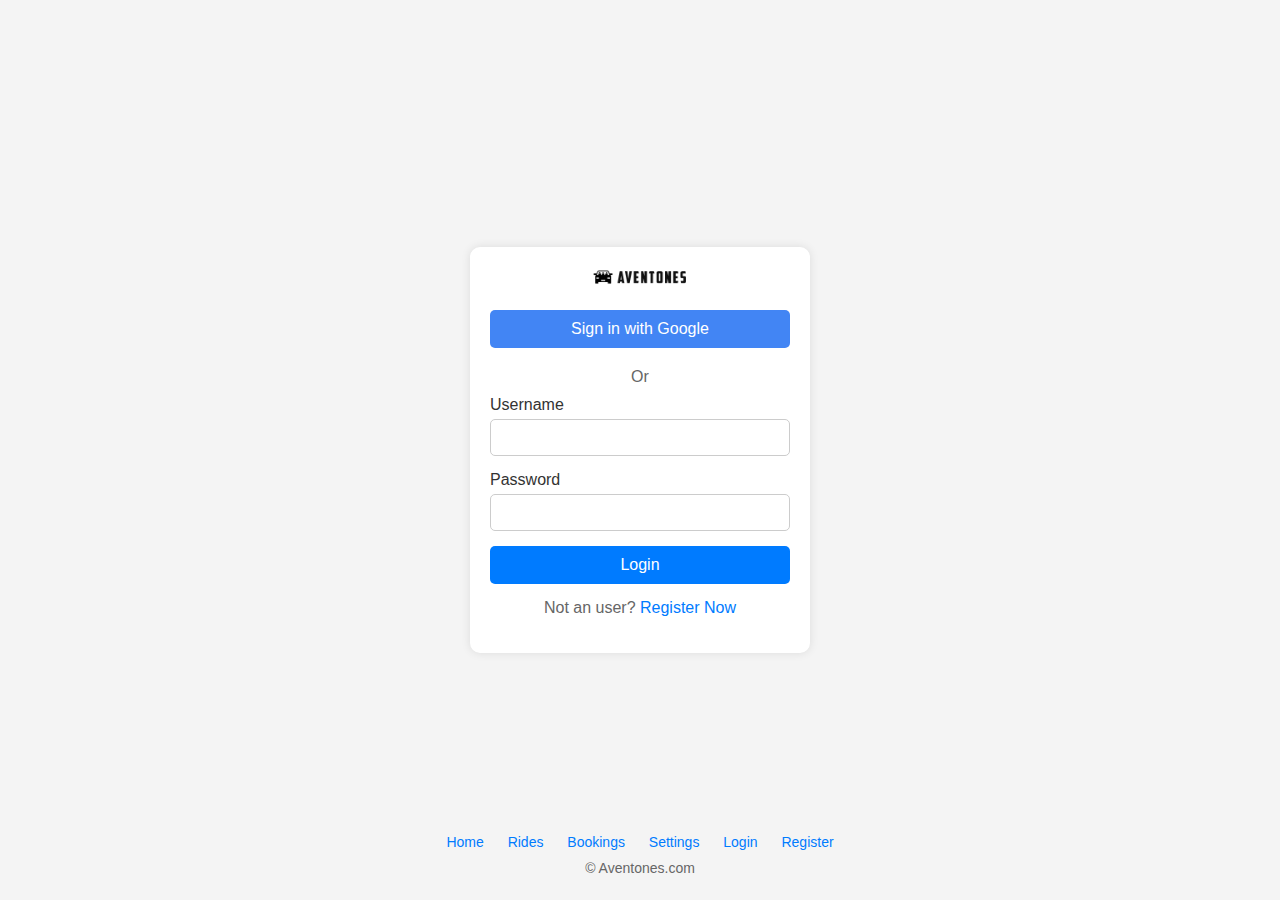
==== index.html @ 50158886 "primer commit" ====
<!DOCTYPE html>
<html lang="es">
<head>
    <meta charset="UTF-8">
    <meta name="viewport" content="width=device-width, initial-scale=1.0">
    <title>Aventones Login</title>
    <link rel="stylesheet" href="styles.css">
</head>
<body>
    <div class="login-container">
        <div class="login-box">
            <img src="aventones-logo.png" alt="Aventones Logo" class="logo">
            <button class="google-login">Sign in with Google</button>
            <p class="or">Or</p>
            <form action="/login" method="POST">
                <label for="username">Username</label>
                <input type="text" id="username" name="username" required>
                <label for="password">Password</label>
                <input type="password" id="password" name="password" required>
                <button type="submit">Login</button>
            </form>
            <p class="register">Not an user? <a href="/register">Register Now</a></p>
        </div>
    </div>
    <footer>
        <a href="/home">Home</a>
        <a href="/rides">Rides</a>
        <a href="/bookings">Bookings</a>
        <a href="/settings">Settings</a>
        <a href="/login">Login</a>
        <a href="/register">Register</a>
        <p>&copy; Aventones.com</p>
    </footer>
</body>
</html>
---- styles.css ----
body {
    font-family: Arial, sans-serif;
    background-color: #f4f4f4;
    display: flex;
    flex-direction: column;
    justify-content: center;
    align-items: center;
    height: 100vh;
    margin: 0;
}

.login-container {
    display: flex;
    justify-content: center;
    align-items: center;
    height: 100%;
    width: 100%;
}

.login-box {
    background-color: #fff;
    padding: 20px;
    border-radius: 10px;
    box-shadow: 0 0 10px rgba(0, 0, 0, 0.1);
    width: 300px;
    text-align: center;
}

.logo {
    width: 100px;
    margin-bottom: 20px;
}

.google-login {
    background-color: #4285F4;
    color: white;
    padding: 10px;
    border: none;
    border-radius: 5px;
    width: 100%;
    font-size: 16px;
    cursor: pointer;
    margin-bottom: 10px;
}

.or {
    margin: 10px 0;
    color: #666;
}

form {
    display: flex;
    flex-direction: column;
}

label {
    text-align: left;
    margin-bottom: 5px;
    color: #333;
}

input {
    padding: 10px;
    margin-bottom: 15px;
    border: 1px solid #ccc;
    border-radius: 5px;
}

button[type="submit"] {
    background-color: #007BFF;
    color: white;
    padding: 10px;
    border: none;
    border-radius: 5px;
    cursor: pointer;
    font-size: 16px;
}

.register {
    margin-top: 15px;
    color: #666;
}

.register a {
    color: #007BFF;
    text-decoration: none;
}

footer {
    position: absolute;
    bottom: 10px;
    text-align: center;
    width: 100%;
    color: #666;
    font-size: 14px;
}

footer a {
    margin: 0 10px;
    color: #007BFF;
    text-decoration: none;
}

footer p {
    margin-top: 10px;
}
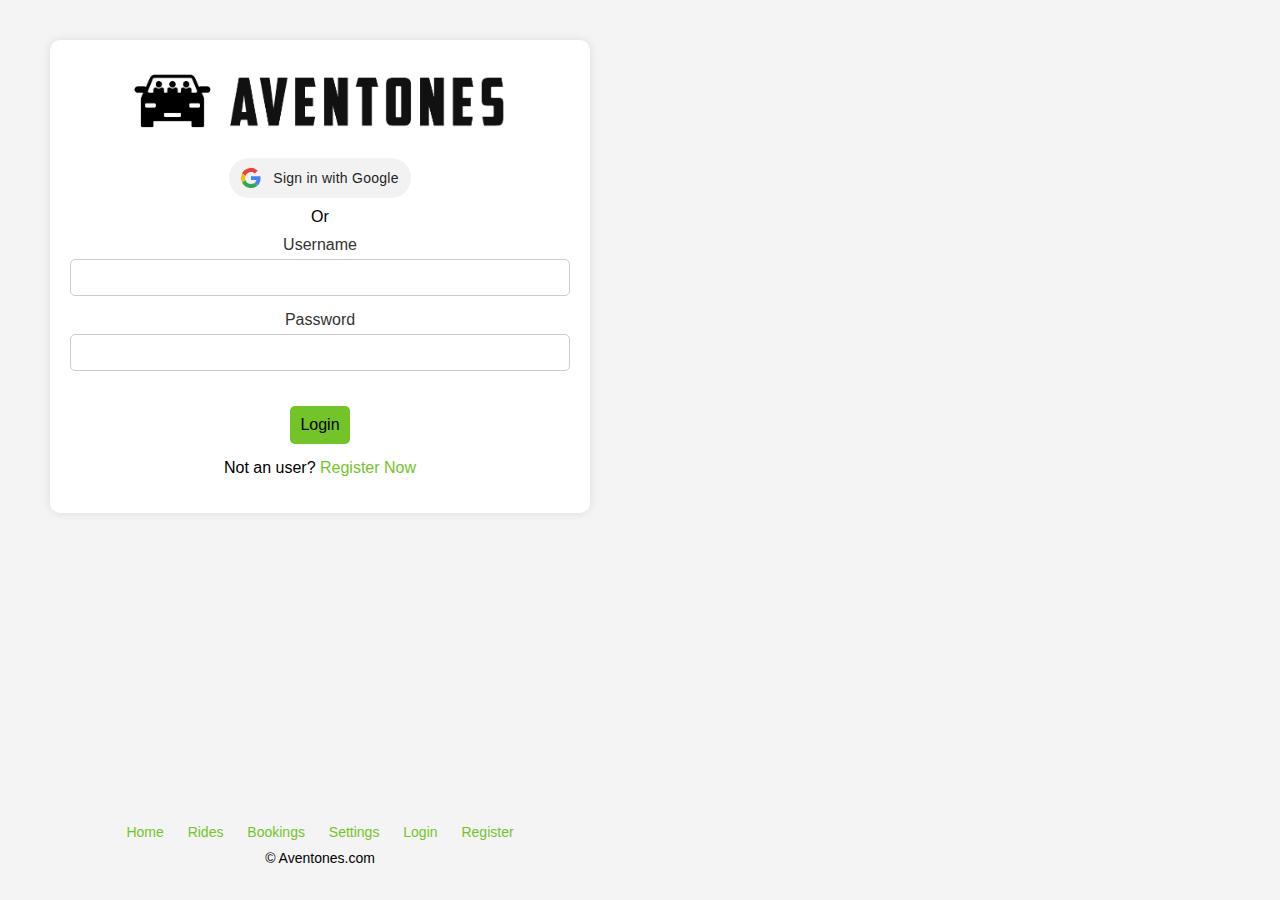
==== commit f3aea41e: "añadiendo index y user-registration" ====
--- a/index.html
+++ b/index.html
@@ -1,16 +1,43 @@
 <!DOCTYPE html>
 <html lang="es">
+
 <head>
     <meta charset="UTF-8">
     <meta name="viewport" content="width=device-width, initial-scale=1.0">
+    <meta name="author" content="Andrea Benavides Zúñiga">
     <title>Aventones Login</title>
     <link rel="stylesheet" href="styles.css">
 </head>
+
 <body>
     <div class="login-container">
         <div class="login-box">
             <img src="aventones-logo.png" alt="Aventones Logo" class="logo">
-            <button class="google-login">Sign in with Google</button>
+            <button class="gsi-material-button">
+                <div class="gsi-material-button-state"></div>
+                <div class="gsi-material-button-content-wrapper">
+                    <div class="gsi-material-button-icon">
+                        <svg version="1.1" xmlns="http://www.w3.org/2000/svg" viewBox="0 0 48 48"
+                            xmlns:xlink="http://www.w3.org/1999/xlink" style="display: block;">
+                            <path fill="#EA4335"
+                                d="M24 9.5c3.54 0 6.71 1.22 9.21 3.6l6.85-6.85C35.9 2.38 30.47 0 24 0 14.62 0 6.51 5.38 2.56 13.22l7.98 6.19C12.43 13.72 17.74 9.5 24 9.5z">
+                            </path>
+                            <path fill="#4285F4"
+                                d="M46.98 24.55c0-1.57-.15-3.09-.38-4.55H24v9.02h12.94c-.58 2.96-2.26 5.48-4.78 7.18l7.73 6c4.51-4.18 7.09-10.36 7.09-17.65z">
+                            </path>
+                            <path fill="#FBBC05"
+                                d="M10.53 28.59c-.48-1.45-.76-2.99-.76-4.59s.27-3.14.76-4.59l-7.98-6.19C.92 16.46 0 20.12 0 24c0 3.88.92 7.54 2.56 10.78l7.97-6.19z">
+                            </path>
+                            <path fill="#34A853"
+                                d="M24 48c6.48 0 11.93-2.13 15.89-5.81l-7.73-6c-2.15 1.45-4.92 2.3-8.16 2.3-6.26 0-11.57-4.22-13.47-9.91l-7.98 6.19C6.51 42.62 14.62 48 24 48z">
+                            </path>
+                            <path fill="none" d="M0 0h48v48H0z"></path>
+                        </svg>
+                    </div>
+                    <span class="gsi-material-button-contents">Sign in with Google</span>
+                    <span style="display: none;">Sign in with Google</span>
+                </div>
+            </button>
             <p class="or">Or</p>
             <form action="/login" method="POST">
                 <label for="username">Username</label>
@@ -19,7 +46,7 @@
                 <input type="password" id="password" name="password" required>
                 <button type="submit">Login</button>
             </form>
-            <p class="register">Not an user? <a href="/register">Register Now</a></p>
+            <p class="register">Not an user? <a href="user-register.html">Register Now</a></p>
         </div>
     </div>
     <footer>
@@ -27,9 +54,10 @@
         <a href="/rides">Rides</a>
         <a href="/bookings">Bookings</a>
         <a href="/settings">Settings</a>
-        <a href="/login">Login</a>
-        <a href="/register">Register</a>
+        <a href="index.html">Login</a>
+        <a href="user-register.html">Register</a>
         <p>&copy; Aventones.com</p>
     </footer>
 </body>
-</html>
+
+</html>--- a/styles.css
+++ b/styles.css
@@ -1,106 +1,276 @@
+:root {
+  --font-family: Arial, sans-serif;
+  --background-color: #f4f4f4;
+  --box-background-color: #fff;
+  --box-shadow: 0 0 10px rgba(0, 0, 0, 0.1);
+  --primary-color: #73c527;
+  --primary-text-color: rgb(0, 0, 0);
+  --secondary-text-color: #333;
+  --footer-background-color: #000000;
+  --footer-text-color: #000000;
+  --footer-link-color: #73c527;
+  --input-border-color: #ccc;
+  --link-color: #73c527;
+  --or-text-color: #000000;
+  --button-hover-bg-color: #5ea91f;
+  --button-hover-text-color: #fff;
+}
+
 body {
-    font-family: Arial, sans-serif;
-    background-color: #f4f4f4;
-    display: flex;
-    flex-direction: column;
-    justify-content: center;
-    align-items: center;
-    height: 100vh;
-    margin: 0;
-}
-
-.login-container {
-    display: flex;
-    justify-content: center;
-    align-items: center;
-    height: 100%;
-    width: 100%;
-}
-
-.login-box {
-    background-color: #fff;
-    padding: 20px;
-    border-radius: 10px;
-    box-shadow: 0 0 10px rgba(0, 0, 0, 0.1);
-    width: 300px;
-    text-align: center;
-}
+  font-family: var(--font-family);
+  background-color: var(--background-color);
+  display: flex;
+  flex-direction: column;
+  justify-content: center;
+  align-items: center;
+  width: 90%;
+  height: auto;
+  max-width: 600px;
+  margin: 20px;
+}
+
+.login-container,
+.register-container {
+  display: flex;
+  flex-direction: column;
+  justify-content: space-between;
+  align-items: center;
+  width: 90%;
+  /* Ajusta el ancho del contenedor */
+  height: auto;
+  max-width: 600px;
+  margin: 20px;
+  /* Añadir margen para evitar que se corte la imagen del logo */
+}
+
+.login-box,
+.register-box {
+  background-color: var(--box-background-color);
+  padding: 20px;
+  border-radius: 10px;
+  box-shadow: var(--box-shadow);
+  width: 1%;
+  width: 500px;
+  text-align: center;
+}
+
+
 
 .logo {
-    width: 100px;
-    margin-bottom: 20px;
+  display: block;
+  margin: 0 auto 20px auto;
+  max-width: 80%;
+  height: auto;
 }
 
 .google-login {
-    background-color: #4285F4;
-    color: white;
-    padding: 10px;
-    border: none;
-    border-radius: 5px;
-    width: 100%;
-    font-size: 16px;
-    cursor: pointer;
-    margin-bottom: 10px;
+  background-color: var(--primary-color);
+  color: var(--primary-text-color);
+  padding: 10px;
+  border: none;
+  border-radius: 5px;
+  width: 100%;
+  font-size: 16px;
+  cursor: pointer;
+  margin-bottom: 10px;
 }
 
 .or {
-    margin: 10px 0;
-    color: #666;
+  margin: 10px 0;
+  color: var(--or-text-color);
 }
 
 form {
-    display: flex;
-    flex-direction: column;
+  display: flex;
+  flex-direction: column;
+  align-items: center;
+}
+
+.form-row {
+  display: flex;
+  justify-content: space-between;
+  width: 100%;
+  margin-bottom: 15px;
+}
+
+.form-group {
+  display: flex;
+  flex-direction: column;
+  width: 48%;
 }
 
 label {
-    text-align: left;
-    margin-bottom: 5px;
-    color: #333;
-}
-
-input {
-    padding: 10px;
-    margin-bottom: 15px;
-    border: 1px solid #ccc;
-    border-radius: 5px;
+  text-align: left;
+  margin-bottom: 5px;
+  color: var(--secondary-text-color);
+}
+
+input,
+select {
+  padding: 10px;
+  margin-bottom: 15px;
+  border: 1px solid var(--input-border-color);
+  border-radius: 5px;
+  width: 100%;
+  box-sizing: border-box;
 }
 
 button[type="submit"] {
-    background-color: #007BFF;
-    color: white;
-    padding: 10px;
-    border: none;
-    border-radius: 5px;
-    cursor: pointer;
-    font-size: 16px;
+  background-color: var(--primary-color);
+  color: var(--primary-text-color);
+  padding: 10px;
+  border: none;
+  border-radius: 5px;
+  cursor: pointer;
+  font-size: 16px;
+  margin-top: 20px;
+}
+
+button[type="submit"]:hover {
+  background-color: var(--button-hover-bg-color);
+  color: var(--button-hover-text-color);
 }
 
 .register {
-    margin-top: 15px;
-    color: #666;
+  margin-top: 15px;
+  color: var(--footer-text-color);
 }
 
 .register a {
-    color: #007BFF;
-    text-decoration: none;
+  color: var(--link-color);
+  text-decoration: none;
 }
 
 footer {
-    position: absolute;
-    bottom: 10px;
-    text-align: center;
-    width: 100%;
-    color: #666;
-    font-size: 14px;
+  position: absolute;
+  bottom: 10px;
+  text-align: center;
+  width: 100%;
+  color: var(--footer-text-color);
+  color: var(--footer-text-color);
+  font-size: 14px;
+  padding: 10px;
+  box-sizing: border-box;
 }
 
 footer a {
-    margin: 0 10px;
-    color: #007BFF;
-    text-decoration: none;
+  margin: 0 10px;
+  color: var(--footer-link-color);
+  text-decoration: none;
 }
 
 footer p {
-    margin-top: 10px;
-}
+  margin-top: 10px;
+}
+
+/*Estilo del botón google*/
+.gsi-material-button {
+  display: flex;
+  justify-content: center;
+  align-items: center;
+  -moz-user-select: none;
+  -webkit-user-select: none;
+  -ms-user-select: none;
+  -webkit-appearance: none;
+  background-color: #f2f2f2;
+  background-image: none;
+  border: none;
+  -webkit-border-radius: 20px;
+  border-radius: 20px;
+  -webkit-box-sizing: border-box;
+  box-sizing: border-box;
+  color: #1f1f1f;
+  cursor: pointer;
+  font-family: 'Roboto', arial, sans-serif;
+  font-size: 14px;
+  height: 40px;
+  letter-spacing: 0.25px;
+  outline: none;
+  overflow: hidden;
+  padding: 0 12px;
+  position: relative;
+  text-align: center;
+  -webkit-transition: background-color .218s, border-color .218s, box-shadow .218s;
+  transition: background-color .218s, border-color .218s, box-shadow .218s;
+  vertical-align: middle;
+  white-space: nowrap;
+  width: auto;
+  max-width: 400px;
+  min-width: min-content;
+  margin: 0 auto;
+}
+
+.gsi-material-button .gsi-material-button-icon {
+  height: 20px;
+  margin-right: 12px;
+  min-width: 20px;
+  width: 20px;
+}
+
+.gsi-material-button .gsi-material-button-content-wrapper {
+  -webkit-align-items: center;
+  align-items: center;
+  display: flex;
+  -webkit-flex-direction: row;
+  flex-direction: row;
+  -webkit-flex-wrap: nowrap;
+  flex-wrap: nowrap;
+  height: 100%;
+  justify-content: space-between;
+  position: relative;
+  width: 100%;
+}
+
+.gsi-material-button .gsi-material-button-contents {
+  -webkit-flex-grow: 1;
+  flex-grow: 1;
+  font-family: 'Roboto', arial, sans-serif;
+  font-weight: 500;
+  overflow: hidden;
+  text-overflow: ellipsis;
+  vertical-align: top;
+}
+
+.gsi-material-button .gsi-material-button-state {
+  -webkit-transition: opacity .218s;
+  transition: opacity .218s;
+  bottom: 0;
+  left: 0;
+  opacity: 0;
+  position: absolute;
+  right: 0;
+  top: 0;
+}
+
+.gsi-material-button:disabled {
+  cursor: default;
+  background-color: #ffffff61;
+}
+
+.gsi-material-button:disabled .gsi-material-button-state {
+  background-color: #1f1f1f1f;
+}
+
+.gsi-material-button:disabled .gsi-material-button-contents {
+  opacity: 38%;
+}
+
+.gsi-material-button:disabled .gsi-material-button-icon {
+  opacity: 38%;
+}
+
+.gsi-material-button:not(:disabled):active .gsi-material-button-state,
+.gsi-material-button:not(:disabled):focus .gsi-material-button-state {
+  background-color: #001d35;
+  opacity: 12%;
+}
+
+.gsi-material-button:not(:disabled):hover {
+  -webkit-box-shadow: 0 1px 2px 0 rgba(60, 64, 67, .30), 0 1px 3px 1px rgba(60, 64, 67, .15);
+  box-shadow: 0 1px 2px 0 rgba(60, 64, 67, .30), 0 1px 3px 1px rgba(60, 64, 67, .15);
+}
+
+.gsi-material-button:not(:disabled):hover .gsi-material-button-state {
+  background-color: #001d35;
+  opacity: 8%;
+}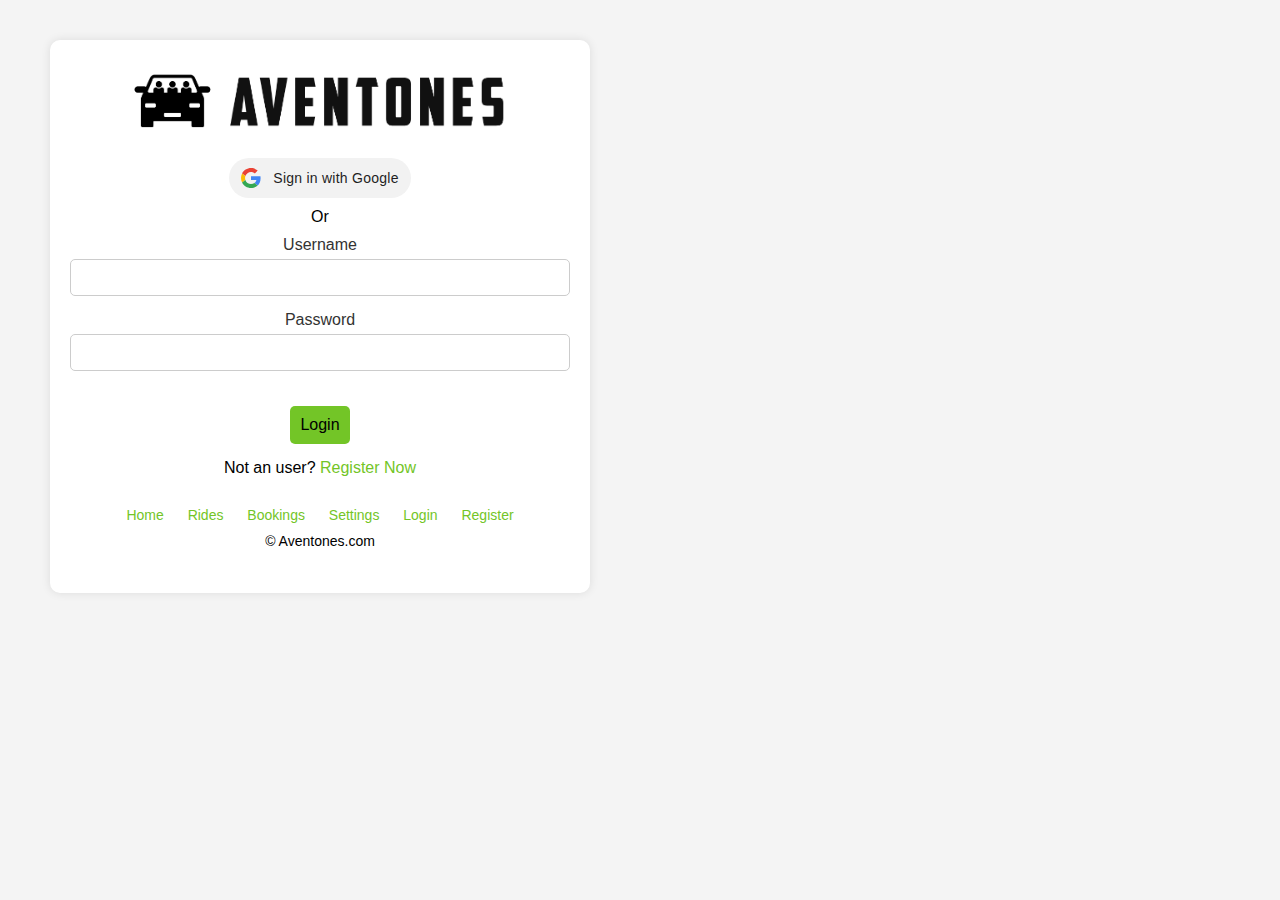
==== commit 0131f9b8: "ajustes en el footer" ====
--- a/index.html
+++ b/index.html
@@ -47,17 +47,16 @@
                 <button type="submit">Login</button>
             </form>
             <p class="register">Not an user? <a href="user-register.html">Register Now</a></p>
-        </div>
+            <footer>
+                <a href="/home">Home</a>
+                <a href="/rides">Rides</a>
+                <a href="/bookings">Bookings</a>
+                <a href="/settings">Settings</a>
+                <a href="index.html">Login</a>
+                <a href="user-register.html">Register</a>
+                <p>&copy; Aventones.com</p>
+            </footer>
+        </div>   
     </div>
-    <footer>
-        <a href="/home">Home</a>
-        <a href="/rides">Rides</a>
-        <a href="/bookings">Bookings</a>
-        <a href="/settings">Settings</a>
-        <a href="index.html">Login</a>
-        <a href="user-register.html">Register</a>
-        <p>&copy; Aventones.com</p>
-    </footer>
 </body>
-
 </html>--- a/styles.css
+++ b/styles.css
@@ -142,15 +142,13 @@
 }
 
 footer {
-  position: absolute;
-  bottom: 10px;
   text-align: center;
   width: 100%;
-  color: var(--footer-text-color);
   color: var(--footer-text-color);
   font-size: 14px;
   padding: 10px;
   box-sizing: border-box;
+  margin-top: 20px;
 }
 
 footer a {
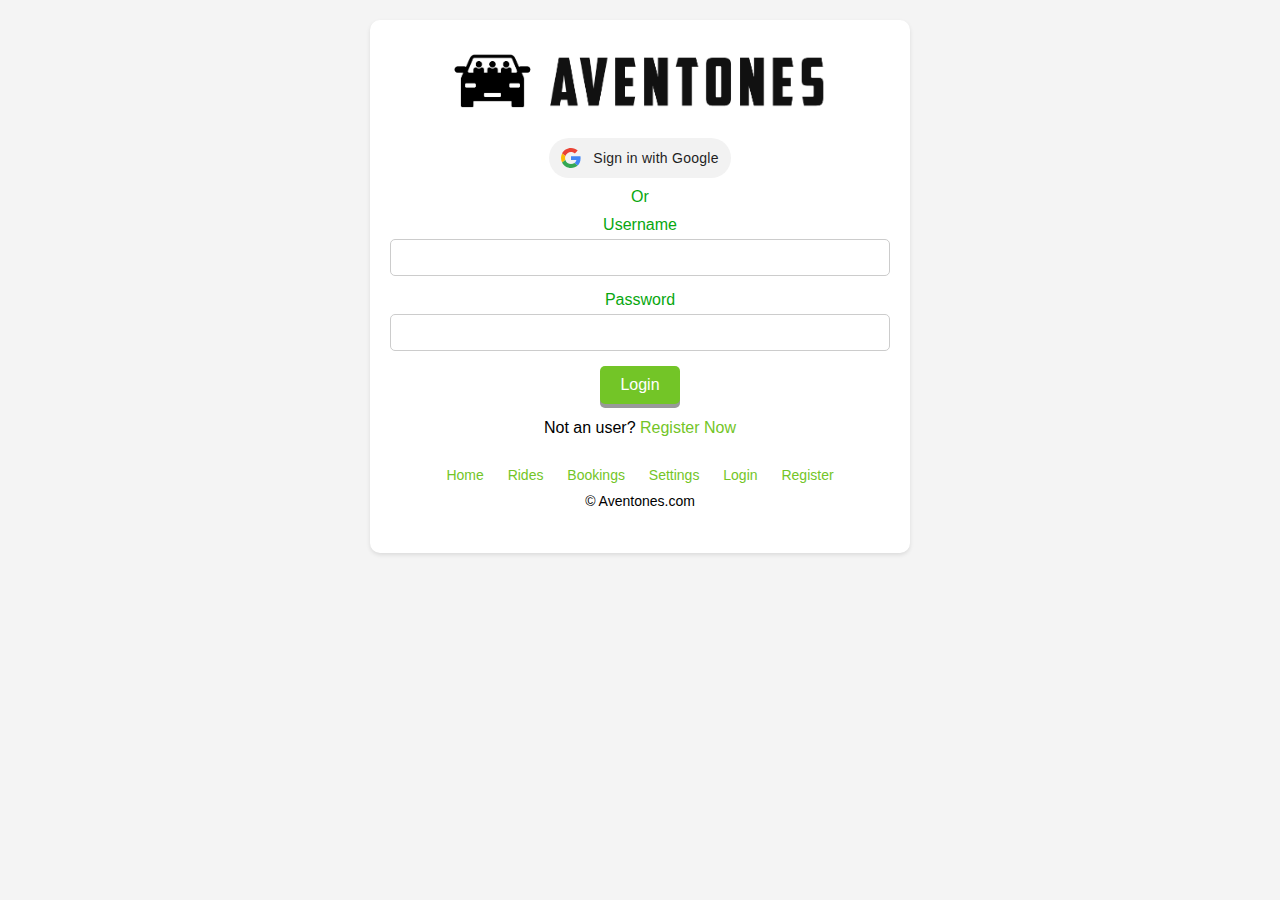
==== commit 14166cd6: "driver-register listo, my-rides en proceso" ====
--- a/index.html
+++ b/index.html
@@ -13,7 +13,7 @@
     <div class="login-container">
         <div class="login-box">
             <img src="aventones-logo.png" alt="Aventones Logo" class="logo">
-            <button class="gsi-material-button">
+            <button class="gsi-material-button" onclick="window.location.href='https://accounts.google.com/v3/signin/identifier?continue=https%3A%2F%2Fwww.google.com%2Fsearch%3Fq%3Diniciar%2Bsesion%2Bgoogle%26rlz%3D1C1GCEA_enCR1093CR1093%26oq%3Dinici%26gs_lcrp%3DEgZjaHJvbWUqDAgCEAAYQxiABBiKBTIGCAAQRRg5Mg8IARAAGEMYsQMYgAQYigUyDAgCEAAYQxiABBiKBTISCAMQABhDGIMBGLEDGIAEGIoFMg8IBBAAGEMYsQMYgAQYigUyBggFEEUYPTIGCAYQRRg9MgYIBxBFGD3SAQg0NTA0ajBqN6gCALACAA%26sourceid%3Dchrome%26ie%3DUTF-8&ec=futura_gmv_dt_so_72586115_e&hl=es&ifkv=AS5LTASPu719cPlUaepa-d6j9GV6xixPZAbgGqym2fosnHOmdopBkPaOU_vJLXSHJSDwYYcwyvVVuA&passive=true&flowName=GlifWebSignIn&flowEntry=ServiceLogin&dsh=S939693072%3A1719193397563896&ddm=0'">
                 <div class="gsi-material-button-state"></div>
                 <div class="gsi-material-button-content-wrapper">
                     <div class="gsi-material-button-icon">
@@ -44,12 +44,12 @@
                 <input type="text" id="username" name="username" required>
                 <label for="password">Password</label>
                 <input type="password" id="password" name="password" required>
-                <button type="submit">Login</button>
+                <a href="#" class="button">Login</a>
             </form>
             <p class="register">Not an user? <a href="user-register.html">Register Now</a></p>
             <footer>
                 <a href="/home">Home</a>
-                <a href="/rides">Rides</a>
+                <a href="my-rides.html">Rides</a>
                 <a href="/bookings">Bookings</a>
                 <a href="/settings">Settings</a>
                 <a href="index.html">Login</a>
--- a/styles.css
+++ b/styles.css
@@ -5,15 +5,16 @@
   --box-shadow: 0 0 10px rgba(0, 0, 0, 0.1);
   --primary-color: #73c527;
   --primary-text-color: rgb(0, 0, 0);
-  --secondary-text-color: #333;
+  --secondary-text-color: #08a710;
   --footer-background-color: #000000;
   --footer-text-color: #000000;
   --footer-link-color: #73c527;
   --input-border-color: #ccc;
   --link-color: #73c527;
-  --or-text-color: #000000;
   --button-hover-bg-color: #5ea91f;
   --button-hover-text-color: #fff;
+  --nav-bg-color: #f4f4f4;
+  --box-shadow: 0 2px 4px rgba(0, 0, 0, 0.1);
 }
 
 body {
@@ -21,26 +22,173 @@
   background-color: var(--background-color);
   display: flex;
   flex-direction: column;
+  align-items: center;
+  margin: 0;
+  padding: 0;
+}
+
+header {
+  width: 100%;
+  text-align: center;
+  background-color: #fff;
+  box-shadow: var(--box-shadow);
+  position: relative;
+  padding: 10px 0;
+}
+
+.header-top {
+  display: flex;
+  flex-direction: column;
+  align-items: center;
+}
+
+.logo-rides {
+  height: 50px;
+}
+
+.regresar {
+  text-decoration: none;
+  color: #000000;
+  width: 30px;
+  height: 30px;
+  display: flex;
+  align-items: center;
   justify-content: center;
+  position: absolute;
+  left: 20px;
+  top: 50%;
+  transform: translateY(-50%);
+}
+
+.regresar::before {
+  content: '';
+  border: solid #000000;
+  border-width: 0 3px 3px 0;
+  display: inline-block;
+  padding: 5px;
+  transform: rotate(135deg);
+  -webkit-transform: rotate(135deg);
+}
+
+nav {
+   background-color: var(--nav-bg-color);
+   padding: 20px 0;
+   width: 100%;
+ }
+
+nav ul {
+  list-style: none;
+  padding: 0;
+  margin: 0;
+  display: flex;
+  justify-content: center;
+}
+
+nav ul li {
+  margin: 0 20px;
+}
+
+nav ul li a {
+  text-decoration: none;
+  color: var(--primary-text-color);
+  font-weight: bold;
+}
+
+nav ul li a.active {
+  color: var(--primary-color);
+}
+
+.search-container {
+  display: flex;
+  justify-content: flex-end;
+  align-items: center;
+  padding: 5px;
+  background-color: #fff;
+  box-shadow: 0 2px 4px rgba(0, 0, 0, 0.1);
+  max-width: 200px;
+  margin-left: 900px;
+}
+
+.search-container input {
+  padding: 5px 10px;
+  border: 1px solid #ccc;
+  border-radius: 5px;
+  margin-right: 10px;
+  flex: 1;
+}
+
+.search-container button {
+  background: none;
+  border: none;
+  cursor: pointer;
+}
+
+.search-container button img {
+  height: 30px;
+}
+
+main {
+  width: 90%;
+  max-width: 1200px;
+  margin: 20px auto;
+  text-align: center;
+}
+
+h1 {
+  font-size: 2em;
+  color: var(--secondary-text-color);
+}
+
+table {
+  width: 100%;
+  border-collapse: collapse;
+  margin: 20px 0;
+  box-shadow: var(--box-shadow);
+}
+
+table th, table td {
+  border: 1px solid #ddd;
+  padding: 10px;
+}
+
+table th {
+  background-color: var(--primary-color);
+  color: #fff;
+}
+
+table td a {
+  color: var(--link-color);
+  text-decoration: none;
+}
+
+table td a:hover {
+  text-decoration: underline;
+}
+
+.new-ride-button {
+  background-color: var(--primary-color);
+  color: #fff;
+  padding: 10px 20px;
+  border: none;
+  border-radius: 5px;
+  cursor: pointer;
+  font-size: 16px;
+}
+
+.new-ride-button:hover {
+  background-color: var(--button-hover-bg-color);
+}
+
+.login-container,
+.register-container {
+  display: flex;
+  flex-direction: column;
+  justify-content: space-between;
   align-items: center;
   width: 90%;
   height: auto;
   max-width: 600px;
   margin: 20px;
-}
-
-.login-container,
-.register-container {
-  display: flex;
-  flex-direction: column;
-  justify-content: space-between;
-  align-items: center;
-  width: 90%;
-  /* Ajusta el ancho del contenedor */
-  height: auto;
-  max-width: 600px;
-  margin: 20px;
-  /* Añadir margen para evitar que se corte la imagen del logo */
 }
 
 .login-box,
@@ -54,8 +202,6 @@
   text-align: center;
 }
 
-
-
 .logo {
   display: block;
   margin: 0 auto 20px auto;
@@ -77,7 +223,7 @@
 
 .or {
   margin: 10px 0;
-  color: var(--or-text-color);
+  color: var(--secondary-text-color);
 }
 
 form {
@@ -97,6 +243,10 @@
   display: flex;
   flex-direction: column;
   width: 48%;
+}
+
+.full-width {
+  width: 100%;
 }
 
 label {
@@ -115,20 +265,29 @@
   box-sizing: border-box;
 }
 
-button[type="submit"] {
+.button {
+  display: inline-block;
+  padding: 10px 20px;
+  font-size: 16px;
+  cursor: pointer;
+  text-align: center;
+  text-decoration: none;
+  outline: none;
+  color: #fff;
   background-color: var(--primary-color);
-  color: var(--primary-text-color);
-  padding: 10px;
   border: none;
   border-radius: 5px;
-  cursor: pointer;
-  font-size: 16px;
-  margin-top: 20px;
-}
-
-button[type="submit"]:hover {
+  box-shadow: 0 4px #999;
+}
+
+.button:hover {
   background-color: var(--button-hover-bg-color);
-  color: var(--button-hover-text-color);
+}
+
+.button:active {
+  background-color: var(--button-hover-bg-color);
+  box-shadow: 0 2px #666;
+  transform: translateY(2px);
 }
 
 .register {
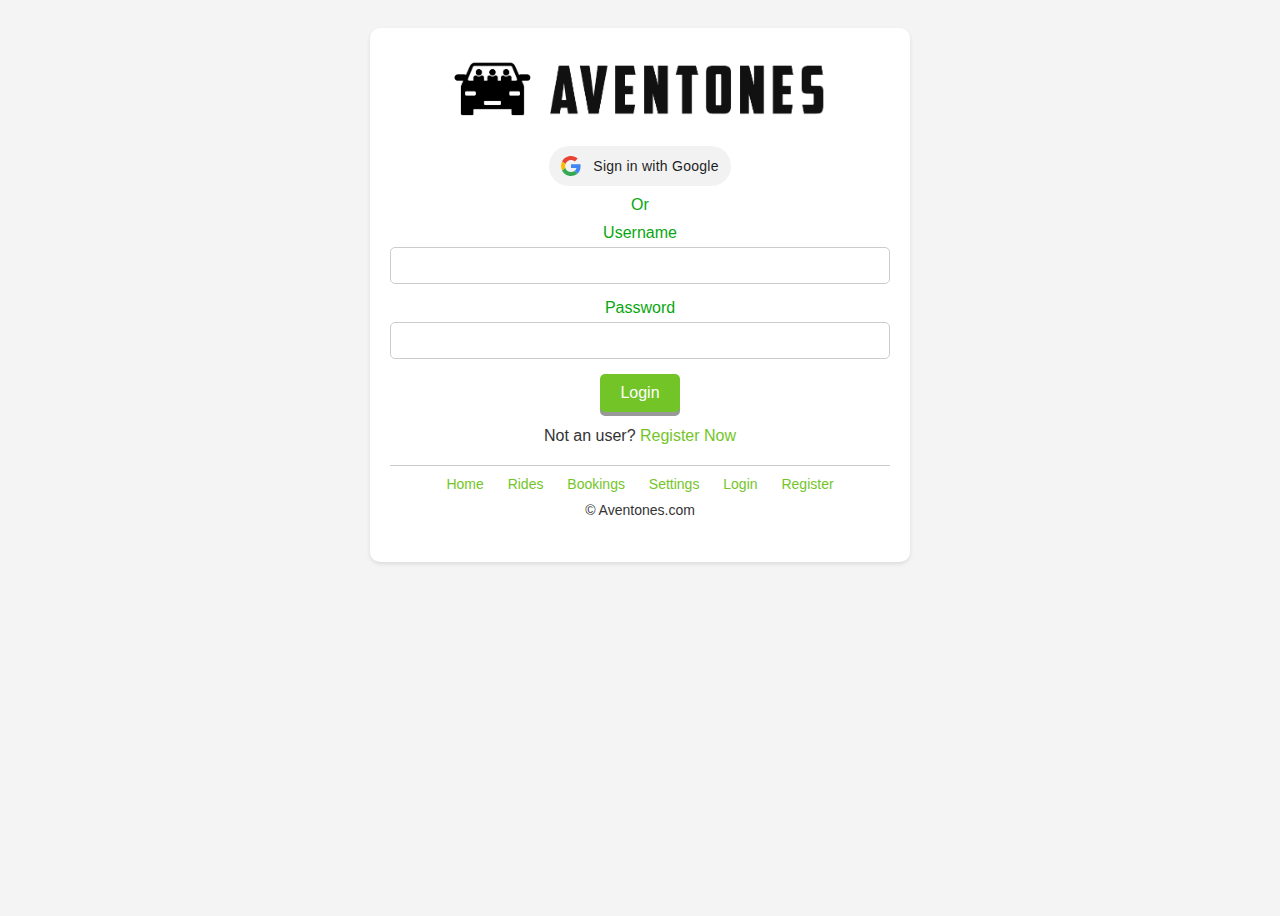
==== commit a9d452ea: "Ultimo commit, proyecto finalizado :)" ====
--- a/index.html
+++ b/index.html
@@ -44,14 +44,14 @@
                 <input type="text" id="username" name="username" required>
                 <label for="password">Password</label>
                 <input type="password" id="password" name="password" required>
-                <a href="#" class="button">Login</a>
+                <a href="search-rides.html" class="button">Login</a>
             </form>
             <p class="register">Not an user? <a href="user-register.html">Register Now</a></p>
             <footer>
-                <a href="/home">Home</a>
+                <a href="search-rides.html">Home</a>
                 <a href="my-rides.html">Rides</a>
-                <a href="/bookings">Bookings</a>
-                <a href="/settings">Settings</a>
+                <a href="view-bookins.html">Bookings</a>
+                <a href="settings-edit-profile.html">Settings</a>
                 <a href="index.html">Login</a>
                 <a href="user-register.html">Register</a>
                 <p>&copy; Aventones.com</p>
--- a/styles.css
+++ b/styles.css
@@ -1,3 +1,4 @@
+/* Definición de variables para temas de color y estilos */
 :root {
   --font-family: Arial, sans-serif;
   --background-color: #f4f4f4;
@@ -7,7 +8,7 @@
   --primary-text-color: rgb(0, 0, 0);
   --secondary-text-color: #08a710;
   --footer-background-color: #000000;
-  --footer-text-color: #000000;
+  --footer-text-color: #333333;
   --footer-link-color: #73c527;
   --input-border-color: #ccc;
   --link-color: #73c527;
@@ -17,28 +18,48 @@
   --box-shadow: 0 2px 4px rgba(0, 0, 0, 0.1);
 }
 
+/* Estilo general del cuerpo */
 body {
   font-family: var(--font-family);
   background-color: var(--background-color);
   display: flex;
   flex-direction: column;
   align-items: center;
-  margin: 0;
-  padding: 0;
-}
-
+  min-height: 100vh
+}
+
+/* Estilo del encabezado */
 header {
   width: 100%;
   text-align: center;
   background-color: #fff;
   box-shadow: var(--box-shadow);
+  position: fixed;
+  top: 0;
+  left: 0;
+  z-index: 1000;
+}
+
+/* Encabezado superior con logo */
+.header-top {
+  display: flex;
+  align-items: center;
+  justify-content: center;
   position: relative;
-  padding: 10px 0;
-}
-
-.header-top {
-  display: flex;
-  flex-direction: column;
+}
+
+/* Encabezado inferior con navegación y barra de búsqueda */
+.header-bottom {
+  display: flex;
+  justify-content: space-between;
+  align-items: center;
+  background-color: var(--nav-bg-color);
+  padding: 10px 20px;
+}
+
+/* Contenedor del logo */
+.logo-container {
+  display: flex;
   align-items: center;
 }
 
@@ -46,6 +67,7 @@
   height: 50px;
 }
 
+/* Botón de regresar */
 .regresar {
   text-decoration: none;
   color: #000000;
@@ -70,68 +92,225 @@
   -webkit-transform: rotate(135deg);
 }
 
+/* Estilo de la navegación */
 nav {
-   background-color: var(--nav-bg-color);
-   padding: 20px 0;
-   width: 100%;
- }
-
-nav ul {
-  list-style: none;
-  padding: 0;
-  margin: 0;
-  display: flex;
-  justify-content: center;
-}
-
-nav ul li {
-  margin: 0 20px;
-}
-
-nav ul li a {
-  text-decoration: none;
-  color: var(--primary-text-color);
-  font-weight: bold;
-}
-
-nav ul li a.active {
-  color: var(--primary-color);
-}
-
+    flex: 1;
+}
+
+.header-bottom nav ul {
+    list-style: none;
+    padding: 0;
+    margin: 0;
+    display: flex;
+    justify-content: center;
+}
+
+.header-bottom nav ul li {
+    margin: 0 20px;
+}
+
+.header-bottom nav ul li a {
+    text-decoration: none;
+    color: var(--primary-text-color);
+    font-weight: bold;
+}
+
+.header-bottom nav ul li a.active {
+    color: var(--primary-color);
+}
+
+/* Contenedor de la búsqueda */
 .search-container {
-  display: flex;
-  justify-content: flex-end;
-  align-items: center;
-  padding: 5px;
-  background-color: #fff;
-  box-shadow: 0 2px 4px rgba(0, 0, 0, 0.1);
-  max-width: 200px;
-  margin-left: 900px;
+    display: flex;
+    align-items: center;
 }
 
 .search-container input {
-  padding: 5px 10px;
-  border: 1px solid #ccc;
-  border-radius: 5px;
-  margin-right: 10px;
-  flex: 1;
+    padding: 5px;
+    border: 1px solid #ccc;
+    border-radius: 5px;
 }
 
 .search-container button {
+    background: none;
+    border: none;
+    cursor: pointer;
+}
+
+.search-container button img {
+    height: 24px;
+}
+
+/* Dropdown del contenedor de búsqueda */
+.search-container .dropdown {
+  position: relative;
+  display: inline-block;
+}
+
+.search-container .dropdown .dropbtn {
   background: none;
   border: none;
-  cursor: pointer;
-}
-
-.search-container button img {
-  height: 30px;
-}
-
+  font-size: 16px;
+}
+
+.search-container .dropdown .dropdown-content {
+  display: none;
+  position: absolute;
+  right: 0;
+  background-color: #f9f9f9;
+  min-width: 100px;
+  box-shadow: 0px 8px 16px 0px rgba(0,0,0,0.2);
+  z-index: 1;
+}
+
+.search-container .dropdown .dropdown-content a {
+  color: black;
+  padding: 12px 16px;
+  text-decoration: none;
+  display: block;
+}
+
+.search-container .dropdown .dropdown-content a:hover {
+  background-color: #f1f1f1;
+}
+
+.search-container .dropdown:hover .dropdown-content {
+  display: block;
+}
+
+/* Estilo principal */
 main {
   width: 90%;
   max-width: 1200px;
   margin: 20px auto;
   text-align: center;
+  flex: 1;
+  padding: 80px 20px 20px;
+}
+
+main h1 {
+  font-size: 24px;
+  color: var(--primary-color);
+  position: relative;
+  display: inline-block;
+  padding-bottom: 5px;
+}
+
+main h1::after {
+  content: "";
+  display: block;
+  width: 100%;
+  height: 2px;
+  background-color: #ccc;
+  position: absolute;
+  bottom: 0;
+  left: 0;
+}
+
+/* Formulario de nueva búsqueda */
+.new-ride-form {
+  max-width: 800px;
+  margin: 0 auto;
+  background-color: #fff;
+  padding: 20px;
+  box-shadow: 0 2px 4px rgba(0, 0, 0, 0.1);
+  border-radius: 5px;
+}
+
+/* Contenedor inferior de la búsqueda */
+.ride-bottom {
+  display: flex;
+  flex-wrap: wrap;
+  justify-content: space-between;
+  margin-bottom: 20px;
+  width: 100%;
+  max-width: 800px;
+  box-sizing: border-box;
+  margin: auto;
+}
+
+.ride-group {
+  flex: 1 0 45%;
+  margin-bottom: 20px;
+}
+
+.ride-bottom .ride-group {
+  flex: unset;
+  margin-bottom: 10px;
+  margin: 10px;
+}
+
+.ride-group label {
+  display: block;
+  margin-bottom: 5px;;
+}
+
+.ride-group input,
+.ride-group select {
+  width: 100%;
+  padding: 5px;
+  border: 1px solid #ccc;
+  border-radius: 5px;
+}
+
+.ride-group-days {
+  margin-bottom: 20px;
+  padding-left: 100px;
+}
+
+.ride-group-days label {
+  display: inline-block;
+  margin-right: 10px;
+}
+
+.vehicle-details,
+.option-days {
+  display: flex;
+  border: 1px solid #ccc;
+  border-radius: 5px;
+  padding: 20px;
+  margin-bottom: 20px;
+  margin: auto;
+  width: 100%;
+  max-width: 800px;
+  box-sizing: border-box;
+}
+
+
+.vehicle-details legend {
+  padding: 0 5px;
+  font-weight: bold;
+}
+
+.vehicle-details .ride-group {
+  flex: 1 0 30%;
+  margin: auto;
+  padding: 5px;
+  margin-left: 10px;
+  margin-right: 10px;
+}
+
+.form-actions {
+  display: flex;
+  margin: auto;
+  margin-top: 10px;
+}
+
+.form-actions .cancel {
+  color: #007bff;
+  padding: 10px 20px;
+  display: inline-block;
+  text-align: center;
+  margin-right: 310px;
+}
+
+.form-actions .create {
+  background-color: #28a745;
+  color: #fff;
+  border: none;
+  padding: 10px 20px;
+  border-radius: 5px;
+  cursor: pointer;
 }
 
 h1 {
@@ -139,6 +318,7 @@
   color: var(--secondary-text-color);
 }
 
+/* Estilo de la tabla */
 table {
   width: 100%;
   border-collapse: collapse;
@@ -165,6 +345,7 @@
   text-decoration: underline;
 }
 
+/* Botón de nueva búsqueda */
 .new-ride-button {
   background-color: var(--primary-color);
   color: #fff;
@@ -180,7 +361,7 @@
 }
 
 .login-container,
-.register-container {
+.register-container, .setting-container {
   display: flex;
   flex-direction: column;
   justify-content: space-between;
@@ -192,7 +373,7 @@
 }
 
 .login-box,
-.register-box {
+.register-box, .setting-box {
   background-color: var(--box-background-color);
   padding: 20px;
   border-radius: 10px;
@@ -202,6 +383,11 @@
   text-align: center;
 }
 
+.setting-box {
+  width: 800px;
+}
+
+/* Estilo del logo */
 .logo {
   display: block;
   margin: 0 auto 20px auto;
@@ -209,6 +395,7 @@
   height: auto;
 }
 
+/* Botón de inicio de sesión con Google */
 .google-login {
   background-color: var(--primary-color);
   color: var(--primary-text-color);
@@ -221,11 +408,13 @@
   margin-bottom: 10px;
 }
 
+/* Separador */
 .or {
   margin: 10px 0;
   color: var(--secondary-text-color);
 }
 
+/* Estilo general de formularios */
 form {
   display: flex;
   flex-direction: column;
@@ -235,7 +424,7 @@
 .form-row {
   display: flex;
   justify-content: space-between;
-  width: 100%;
+  width: 60%;
   margin-bottom: 15px;
 }
 
@@ -265,6 +454,7 @@
   box-sizing: border-box;
 }
 
+/* Botón general */
 .button {
   display: inline-block;
   padding: 10px 20px;
@@ -290,6 +480,7 @@
   transform: translateY(2px);
 }
 
+/* Estilo de registro */
 .register {
   margin-top: 15px;
   color: var(--footer-text-color);
@@ -300,6 +491,31 @@
   text-decoration: none;
 }
 
+.ride-info p {
+  text-align: center;
+  font-weight: bold;
+  margin-bottom: 20px;
+}
+
+.profile-pic {
+  display: block;
+  margin: 20px auto;
+  border-radius: 50%;
+  height: 80px;
+  width: 80px;
+}
+
+/* Estilo del mapa */
+.map {
+  width: 80%;
+  margin: 20px auto;
+}
+
+.map img {
+  width: 100%;
+}
+
+/* Estilo del pie de página */
 footer {
   text-align: center;
   width: 100%;
@@ -308,6 +524,7 @@
   padding: 10px;
   box-sizing: border-box;
   margin-top: 20px;
+  border-top: 1px solid #ccc;
 }
 
 footer a {
